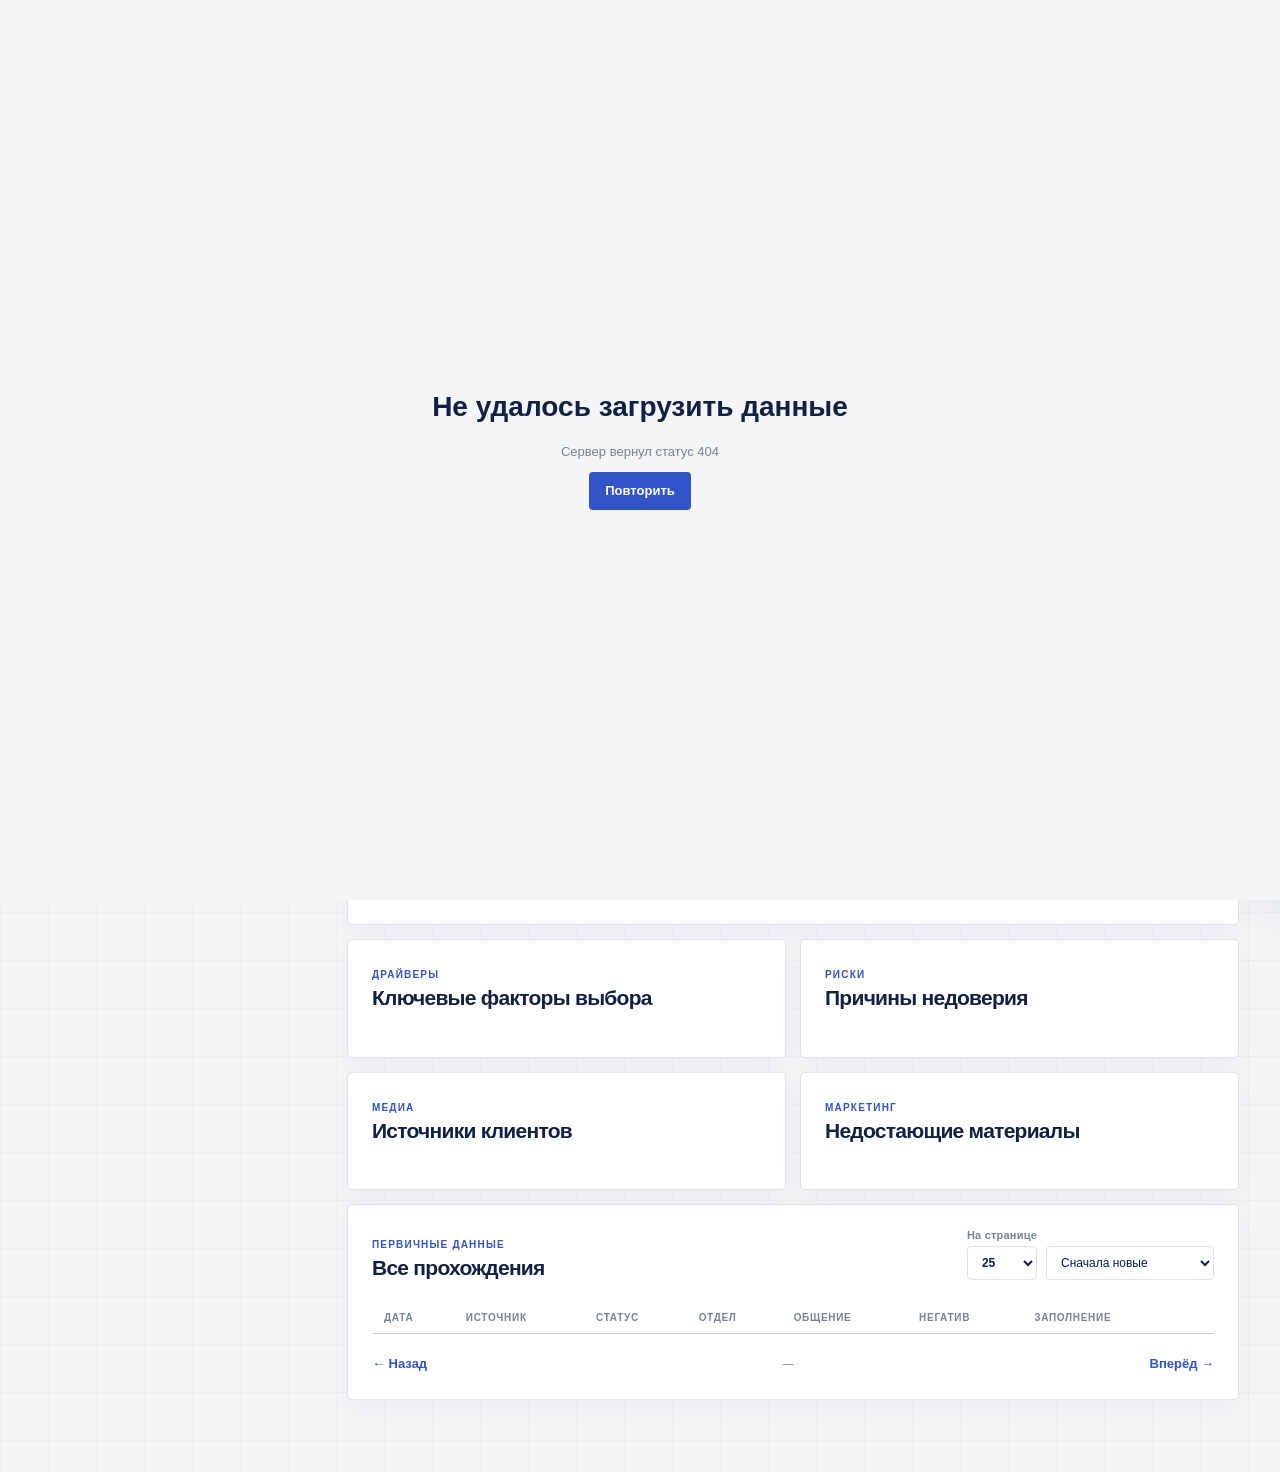
==== public/analytics/index.html @ 12a4a08b "feat: publish production-ready questionnaire" ====
<!doctype html>
<html lang="ru">
  <head>
    <meta charset="utf-8" />
    <meta name="viewport" content="width=device-width, initial-scale=1" />
    <meta name="theme-color" content="#102145" />
    <meta name="robots" content="noindex, nofollow" />
    <title>Аналитика исследования — Скала^р</title>
    <link rel="stylesheet" href="analytics.css?v=1" />
  </head>
  <body>
    <div class="app-shell">
      <header class="topbar">
        <a class="brand" href="../" aria-label="Вернуться к анкете">
          <span class="brand-mark" aria-hidden="true"><i></i><i></i><i></i></span>
          <span><strong>СКАЛА<sup>р</sup></strong><small>аналитика репутации</small></span>
        </a>
        <div class="topbar-actions">
          <span class="freshness" id="freshness">Загрузка данных…</span>
          <button class="button button-quiet mobile-filter-toggle" id="mobile-filter-toggle" type="button">Фильтры</button>
          <button class="button button-quiet" id="copy-view" type="button">Скопировать срез</button>
          <button class="button button-primary" id="export-csv" type="button">Экспорт CSV</button>
        </div>
      </header>

      <div class="workspace">
        <aside class="filters" id="filters" aria-label="Фильтры аналитики">
          <div class="filters-head">
            <div><span class="kicker">Срез данных</span><h2>Фильтры</h2></div>
            <button class="icon-button" id="close-filters" type="button" aria-label="Закрыть фильтры">×</button>
          </div>

          <div class="quick-filters" aria-label="Быстрые фильтры">
            <button class="quick-filter" type="button" data-preset="real">Только реальные</button>
            <button class="quick-filter" type="button" data-preset="completed">Завершённые</button>
            <button class="quick-filter" type="button" data-preset="negative">Есть негатив</button>
            <button class="quick-filter" type="button" data-preset="events">Ходят на мероприятия</button>
          </div>

          <div class="filter-group">
            <label for="filter-source">Источник данных</label>
            <select id="filter-source">
              <option value="all">Все ответы</option>
              <option value="real">Только реальные</option>
              <option value="test">Только тестовые</option>
            </select>
          </div>

          <div class="filter-grid">
            <div class="filter-group">
              <label for="filter-status">Статус</label>
              <select id="filter-status">
                <option value="all">Любой</option>
                <option value="completed">Завершён</option>
                <option value="in_progress">В процессе</option>
                <option value="screened_out">Отсев</option>
              </select>
            </div>
            <div class="filter-group">
              <label for="filter-department">Отдел</label>
              <select id="filter-department"></select>
            </div>
          </div>

          <div class="filter-grid">
            <div class="filter-group">
              <label for="filter-from">Дата от</label>
              <input id="filter-from" type="date" />
            </div>
            <div class="filter-group">
              <label for="filter-to">Дата до</label>
              <input id="filter-to" type="date" />
            </div>
          </div>

          <div class="filter-group">
            <label for="filter-frequency">Частота общения с клиентами</label>
            <select id="filter-frequency"></select>
          </div>

          <div class="filter-group">
            <label for="filter-industry">Отрасль клиента</label>
            <select id="filter-industry"></select>
          </div>

          <div class="filter-grid">
            <div class="filter-group">
              <label for="filter-company-negative">Негатив: компания</label>
              <select id="filter-company-negative"></select>
            </div>
            <div class="filter-group">
              <label for="filter-product-negative">Негатив: продукт</label>
              <select id="filter-product-negative"></select>
            </div>
          </div>

          <div class="filter-group">
            <label for="filter-event">Профмероприятия</label>
            <select id="filter-event"></select>
          </div>

          <div class="filter-group">
            <label for="filter-search">Поиск по всем ответам</label>
            <input id="filter-search" type="search" placeholder="Слово, канал, наблюдение…" autocomplete="off" />
          </div>

          <div class="advanced-head">
            <div><span class="kicker">Конструктор</span><h3>Свои условия</h3></div>
            <select id="rules-mode" aria-label="Логика условий">
              <option value="all">Все условия</option>
              <option value="any">Хотя бы одно</option>
            </select>
          </div>
          <div class="advanced-rules" id="advanced-rules"></div>
          <button class="button button-secondary button-full" id="add-rule" type="button">+ Добавить условие</button>

          <div class="filter-footer">
            <strong id="filtered-count">0 ответов</strong>
            <button class="text-button" id="reset-filters" type="button">Сбросить всё</button>
          </div>
        </aside>

        <main class="dashboard">
          <section class="kpi-grid" aria-label="Ключевые показатели">
            <article class="kpi-card"><span>Ответов в срезе</span><strong id="kpi-total">—</strong><small id="kpi-total-note">из —</small></article>
            <article class="kpi-card"><span>Завершили опрос</span><strong id="kpi-completed">—</strong><small id="kpi-completed-note">— анкет</small></article>
            <article class="kpi-card kpi-accent"><span>Встречали негатив о компании</span><strong id="kpi-company-negative">—</strong><small id="kpi-company-negative-note">среди ответивших</small></article>
            <article class="kpi-card kpi-accent"><span>Встречали негатив о продукте</span><strong id="kpi-product-negative">—</strong><small id="kpi-product-negative-note">среди ответивших</small></article>
          </section>

          <section class="panel-grid panel-grid-wide">
            <article class="panel panel-trend">
              <header class="panel-head"><div><span class="kicker">Динамика</span><h2>Ответы по дням</h2></div><span class="panel-stat" id="trend-period">—</span></header>
              <div class="trend-chart" id="trend-chart"></div>
              <div class="chart-legend"><span><i class="legend-line line-complete"></i>Завершены</span><span><i class="legend-line line-progress"></i>В процессе / отсев</span></div>
            </article>

            <article class="panel">
              <header class="panel-head"><div><span class="kicker">Репутация</span><h2>Частота негатива</h2></div></header>
              <div class="sentiment-chart" id="sentiment-chart"></div>
            </article>
          </section>

          <section class="panel-grid">
            <article class="panel"><header class="panel-head"><div><span class="kicker">Профиль</span><h2>Отделы респондентов</h2></div></header><div class="bar-chart" id="department-chart"></div></article>
            <article class="panel"><header class="panel-head"><div><span class="kicker">Клиенты</span><h2>Отрасли</h2></div></header><div class="bar-chart" id="industry-chart"></div></article>
          </section>

          <section class="panel explorer-panel">
            <header class="panel-head explorer-head">
              <div><span class="kicker">Все вопросы</span><h2>Исследователь результатов</h2></div>
              <div class="explorer-controls">
                <select id="explorer-question" aria-label="Вопрос"></select>
                <select id="explorer-segment" aria-label="Сегментация">
                  <option value="none">Без сегментации</option>
                  <option value="department">По отделу</option>
                  <option value="source">Реальные / тестовые</option>
                  <option value="status">По статусу</option>
                  <option value="companyNegative">По негативу о компании</option>
                </select>
              </div>
            </header>
            <p class="panel-description" id="explorer-description"></p>
            <div class="explorer-chart" id="explorer-chart"></div>
          </section>

          <section class="panel-grid">
            <article class="panel"><header class="panel-head"><div><span class="kicker">Драйверы</span><h2>Ключевые факторы выбора</h2></div></header><div class="bar-chart" id="factor-chart"></div></article>
            <article class="panel"><header class="panel-head"><div><span class="kicker">Риски</span><h2>Причины недоверия</h2></div></header><div class="dual-bars" id="distrust-chart"></div></article>
            <article class="panel"><header class="panel-head"><div><span class="kicker">Медиа</span><h2>Источники клиентов</h2></div></header><div class="bar-chart" id="media-chart"></div></article>
            <article class="panel"><header class="panel-head"><div><span class="kicker">Маркетинг</span><h2>Недостающие материалы</h2></div></header><div class="bar-chart" id="materials-chart"></div></article>
          </section>

          <section class="panel responses-panel">
            <header class="panel-head table-head">
              <div><span class="kicker">Первичные данные</span><h2>Все прохождения</h2></div>
              <div class="table-controls">
                <label>На странице <select id="page-size"><option>10</option><option selected>25</option><option>50</option></select></label>
                <select id="table-sort" aria-label="Сортировка">
                  <option value="updated_desc">Сначала новые</option>
                  <option value="updated_asc">Сначала старые</option>
                  <option value="completion_desc">Сначала заполненные</option>
                </select>
              </div>
            </header>
            <div class="table-scroll">
              <table>
                <thead><tr><th>Дата</th><th>Источник</th><th>Статус</th><th>Отдел</th><th>Общение</th><th>Негатив</th><th>Заполнение</th><th></th></tr></thead>
                <tbody id="responses-body"></tbody>
              </table>
            </div>
            <div class="pagination"><button class="text-button" id="page-prev" type="button">← Назад</button><span id="page-info">—</span><button class="text-button" id="page-next" type="button">Вперёд →</button></div>
          </section>
        </main>
      </div>
    </div>

    <div class="drawer-backdrop" id="drawer-backdrop" hidden></div>
    <aside class="response-drawer" id="response-drawer" aria-label="Ответ респондента" aria-hidden="true">
      <header><div><span class="kicker">Карточка прохождения</span><h2 id="drawer-title">Ответ</h2></div><button class="icon-button" id="close-drawer" type="button" aria-label="Закрыть">×</button></header>
      <div class="drawer-meta" id="drawer-meta"></div>
      <div class="drawer-content" id="drawer-content"></div>
    </aside>

    <div class="toast" id="toast" role="status" aria-live="polite"></div>
    <div class="loading" id="loading"><span class="loading-mark"><i></i><i></i><i></i></span><p>Собираем аналитику…</p></div>
    <div class="error-screen" id="error-screen" hidden><h1>Не удалось загрузить данные</h1><p id="error-message">Обновите страницу и попробуйте снова.</p><button class="button button-primary" id="retry-load" type="button">Повторить</button></div>

    <script src="schema.js?v=1" defer></script>
    <script src="analytics.js?v=1" defer></script>
  </body>
</html>
---- public/analytics/analytics.css ----
:root {
  color-scheme: light;
  --navy: #102145;
  --navy-2: #182d59;
  --blue: #3154c8;
  --blue-soft: #eef2ff;
  --lime: #b8dc3c;
  --cyan: #64d4d2;
  --paper: #ffffff;
  --canvas: #f3f5f7;
  --text: #454f59;
  --muted: #788491;
  --line: #dce2e8;
  --line-dark: #c7d0da;
  --danger: #c43b4b;
  --warning: #db8a28;
  --success: #2b8c68;
  --shadow: 0 16px 42px rgba(16, 33, 69, 0.08);
  --ease: cubic-bezier(0.22, 1, 0.36, 1);
}

* { box-sizing: border-box; }
[hidden] { display: none !important; }

html { min-width: 320px; background: var(--canvas); }

body {
  min-height: 100vh;
  margin: 0;
  color: var(--text);
  font-family: "TT Hoves", "Segoe UI", Arial, sans-serif;
  background:
    linear-gradient(rgba(16, 33, 69, 0.028) 1px, transparent 1px),
    linear-gradient(90deg, rgba(16, 33, 69, 0.028) 1px, transparent 1px),
    var(--canvas);
  background-size: 48px 48px;
}

button, input, select { font: inherit; }
button, select { cursor: pointer; }
button:focus-visible, input:focus-visible, select:focus-visible { outline: 3px solid rgba(49, 84, 200, 0.22); outline-offset: 2px; }

.app-shell { min-height: 100vh; }

.topbar {
  position: sticky;
  z-index: 30;
  top: 0;
  display: flex;
  min-height: 72px;
  align-items: center;
  justify-content: space-between;
  gap: 24px;
  padding: 12px clamp(18px, 3vw, 44px);
  border-bottom: 1px solid var(--line);
  background: rgba(255, 255, 255, 0.94);
  backdrop-filter: blur(18px);
}

.brand { display: flex; align-items: center; gap: 12px; color: var(--navy); text-decoration: none; }
.brand > span:last-child { display: grid; gap: 2px; }
.brand strong { font-size: 15px; font-weight: 800; letter-spacing: 0.1em; }
.brand sup { color: var(--blue); font-size: 8px; }
.brand small { color: var(--muted); font-size: 11px; letter-spacing: 0.025em; }
.brand-mark { display: flex; width: 38px; height: 38px; align-items: end; justify-content: center; gap: 3px; padding: 8px; border-radius: 12px; background: var(--navy); }
.brand-mark i { display: block; width: 5px; border-radius: 3px; background: var(--lime); }
.brand-mark i:nth-child(1) { height: 11px; background: var(--cyan); }
.brand-mark i:nth-child(2) { height: 18px; }
.brand-mark i:nth-child(3) { height: 24px; background: #fff; }

.topbar-actions { display: flex; align-items: center; gap: 8px; }
.freshness { margin-right: 10px; color: var(--muted); font-size: 12px; }

.button {
  min-height: 38px;
  padding: 0 15px;
  border: 1px solid transparent;
  border-radius: 4px;
  color: var(--navy);
  font-size: 13px;
  font-weight: 650;
  background: transparent;
  transition: border-color 160ms ease, background 160ms ease, color 160ms ease, box-shadow 160ms ease;
}
.button-primary { color: #fff; background: var(--blue); }
.button-primary:hover { background: #2848ae; box-shadow: 0 8px 18px rgba(49, 84, 200, 0.2); }
.button-quiet { border-color: var(--line); background: #fff; }
.button-quiet:hover, .button-secondary:hover { border-color: var(--navy); }
.button-secondary { border-color: var(--line-dark); background: var(--paper); }
.button-full { width: 100%; }
.text-button { padding: 4px 0; border: 0; color: var(--blue); font-size: 13px; font-weight: 650; background: none; }
.text-button:disabled { color: #aeb7c0; cursor: default; }
.icon-button { display: grid; width: 34px; height: 34px; padding: 0; place-items: center; border: 1px solid var(--line); border-radius: 50%; color: var(--navy); font-size: 22px; line-height: 1; background: #fff; }
.mobile-filter-toggle, #close-filters { display: none; }

.workspace { display: grid; grid-template-columns: 306px minmax(0, 1fr); align-items: start; }

.filters {
  position: sticky;
  z-index: 20;
  top: 72px;
  height: calc(100vh - 72px);
  padding: 26px 22px 30px;
  overflow-y: auto;
  border-right: 1px solid var(--line);
  background: rgba(255, 255, 255, 0.97);
}

.filters-head, .advanced-head, .panel-head, .hero, .filter-footer, .pagination { display: flex; align-items: center; justify-content: space-between; gap: 16px; }
.filters-head { margin-bottom: 18px; }
.filters h2, .filters h3 { margin: 2px 0 0; color: var(--navy); font-weight: 550; letter-spacing: -0.03em; }
.filters h2 { font-size: 25px; }
.filters h3 { font-size: 18px; }
.kicker { color: var(--blue); font-size: 10px; font-weight: 750; letter-spacing: 0.12em; text-transform: uppercase; }

.quick-filters { display: flex; flex-wrap: wrap; gap: 6px; margin-bottom: 22px; }
.quick-filter { padding: 7px 9px; border: 1px solid var(--line); border-radius: 99px; color: var(--navy); font-size: 11px; font-weight: 600; background: #fff; }
.quick-filter:hover, .quick-filter.is-active { border-color: var(--blue); color: var(--blue); background: var(--blue-soft); }

.filter-group { display: grid; gap: 6px; margin-bottom: 13px; }
.filter-group label, .table-controls label { color: var(--muted); font-size: 11px; font-weight: 650; letter-spacing: 0.02em; }
.filter-group input, .filter-group select, .advanced-head select, .rule select, .rule input, .table-controls select, .explorer-controls select {
  width: 100%;
  min-height: 39px;
  padding: 0 10px;
  border: 1px solid var(--line);
  border-radius: 4px;
  outline: 0;
  color: var(--navy);
  font-size: 12px;
  background: #fff;
  transition: border-color 150ms ease, box-shadow 150ms ease;
}
.filter-group input:hover, .filter-group select:hover, .rule select:hover, .rule input:hover { border-color: var(--line-dark); }
.filter-group input:focus, .filter-group select:focus, .rule select:focus, .rule input:focus { border-color: var(--blue); box-shadow: 0 0 0 3px rgba(49, 84, 200, 0.1); }
.filter-grid { display: grid; grid-template-columns: 1fr 1fr; gap: 9px; }

.advanced-head { margin: 23px 0 11px; padding-top: 20px; border-top: 1px solid var(--line); }
.advanced-head select { width: auto; min-width: 112px; min-height: 32px; padding-right: 8px; }
.advanced-rules { display: grid; gap: 9px; margin-bottom: 10px; }
.rule { position: relative; display: grid; gap: 6px; padding: 10px; border: 1px solid var(--line); border-radius: 4px; background: #f8fafb; }
.rule-remove { position: absolute; top: 5px; right: 6px; width: 24px; height: 24px; padding: 0; border: 0; color: var(--muted); font-size: 17px; background: none; }
.rule select, .rule input { min-height: 34px; padding-right: 28px; font-size: 11px; }
.filter-footer { margin-top: 22px; padding-top: 17px; border-top: 1px solid var(--line); }
.filter-footer strong { color: var(--navy); font-size: 13px; }

.dashboard { min-width: 0; padding: 46px clamp(20px, 3.2vw, 52px) 72px; }
.hero { align-items: flex-end; margin-bottom: 30px; }
.hero h1 { max-width: 720px; margin: 6px 0 10px; color: var(--navy); font-size: clamp(34px, 4.5vw, 58px); font-weight: 500; line-height: 1.02; letter-spacing: -0.055em; }
.hero p { max-width: 700px; margin: 0; color: var(--muted); font-size: 15px; line-height: 1.55; }
.source-legend, .chart-legend { display: flex; align-items: center; gap: 16px; color: var(--muted); font-size: 11px; white-space: nowrap; }
.source-legend span, .chart-legend span { display: flex; align-items: center; gap: 7px; }
.dot { width: 9px; height: 9px; border-radius: 50%; }
.dot-real { background: var(--navy); }
.dot-test { background: var(--lime); }

.kpi-grid { display: grid; grid-template-columns: repeat(4, minmax(0, 1fr)); gap: 12px; margin-bottom: 14px; }
.kpi-card { position: relative; min-height: 145px; padding: 22px; overflow: hidden; border: 1px solid var(--line); border-radius: 5px; background: var(--paper); box-shadow: 0 8px 28px rgba(16, 33, 69, 0.04); }
.kpi-card::after { position: absolute; top: 0; right: 0; width: 48px; height: 4px; content: ""; background: var(--lime); }
.kpi-card.kpi-accent::after { background: var(--blue); }
.kpi-card span { display: block; min-height: 34px; color: var(--muted); font-size: 12px; line-height: 1.35; }
.kpi-card strong { display: block; margin: 10px 0 4px; color: var(--navy); font-size: 37px; font-weight: 520; line-height: 1; letter-spacing: -0.05em; }
.kpi-card small { color: var(--muted); font-size: 11px; }

.panel-grid { display: grid; grid-template-columns: repeat(2, minmax(0, 1fr)); gap: 14px; margin-top: 14px; }
.panel-grid-wide { grid-template-columns: minmax(0, 1.35fr) minmax(360px, 0.65fr); }
.panel { min-width: 0; padding: 24px; border: 1px solid var(--line); border-radius: 5px; background: rgba(255, 255, 255, 0.98); box-shadow: 0 8px 28px rgba(16, 33, 69, 0.04); }
.panel-head { align-items: flex-start; margin-bottom: 22px; }
.panel-head h2 { margin: 4px 0 0; color: var(--navy); font-size: 21px; font-weight: 550; line-height: 1.15; letter-spacing: -0.035em; }
.panel-stat { color: var(--muted); font-size: 11px; }
.panel-description { margin: -10px 0 20px; color: var(--muted); font-size: 12px; line-height: 1.5; }

.bar-chart, .dual-bars, .sentiment-chart { display: grid; gap: 14px; }
.bar-row { display: grid; gap: 6px; }
.bar-meta { display: flex; justify-content: space-between; gap: 16px; color: var(--navy); font-size: 12px; line-height: 1.25; }
.bar-meta span:first-child { overflow: hidden; text-overflow: ellipsis; }
.bar-meta strong { flex: 0 0 auto; font-size: 11px; }
.bar-track { height: 7px; overflow: hidden; border-radius: 99px; background: #e9edf1; }
.bar-fill { width: calc(var(--value, 0) * 1%); height: 100%; border-radius: inherit; background: var(--blue); transition: width 420ms var(--ease); }
.bar-row:nth-child(3n + 2) .bar-fill { background: var(--navy); }
.bar-row:nth-child(3n + 3) .bar-fill { background: #79babc; }
.bar-empty { padding: 32px 0; color: var(--muted); font-size: 13px; text-align: center; }

.trend-chart { display: grid; min-height: 230px; grid-template-columns: repeat(var(--columns, 1), minmax(8px, 1fr)); align-items: end; gap: 4px; padding-top: 12px; border-bottom: 1px solid var(--line); }
.trend-column { position: relative; display: flex; height: 210px; align-items: end; justify-content: center; gap: 2px; }
.trend-column::after { position: absolute; right: 0; bottom: 0; left: 0; height: 1px; content: ""; background: rgba(16, 33, 69, 0.035); }
.trend-bar { width: min(9px, 42%); min-height: 2px; border-radius: 3px 3px 0 0; transition: height 450ms var(--ease); }
.trend-bar-complete { height: calc(var(--value, 0) * 1%); background: var(--blue); }
.trend-bar-progress { height: calc(var(--value, 0) * 1%); background: var(--lime); }
.trend-label { position: absolute; bottom: -20px; left: 50%; color: var(--muted); font-size: 9px; transform: translateX(-50%); white-space: nowrap; }
.chart-legend { margin-top: 30px; }
.legend-line { width: 16px; height: 4px; border-radius: 4px; }
.line-complete { background: var(--blue); }
.line-progress { background: var(--lime); }

.sentiment-block { display: grid; gap: 9px; }
.sentiment-block + .sentiment-block { margin-top: 8px; padding-top: 16px; border-top: 1px solid var(--line); }
.sentiment-title { display: flex; justify-content: space-between; color: var(--navy); font-size: 12px; font-weight: 650; }
.sentiment-stack { display: flex; height: 16px; overflow: hidden; border-radius: 3px; background: #edf0f3; }
.sentiment-segment { width: calc(var(--value, 0) * 1%); min-width: 0; transition: width 420ms var(--ease); }
.sentiment-segment:nth-child(1) { background: #b82e47; }
.sentiment-segment:nth-child(2) { background: #df7047; }
.sentiment-segment:nth-child(3) { background: #e9b84c; }
.sentiment-segment:nth-child(4) { background: #6fae8d; }
.sentiment-key { display: grid; grid-template-columns: 1fr 1fr; gap: 5px 10px; color: var(--muted); font-size: 10px; }
.sentiment-key span { display: flex; align-items: center; gap: 5px; }
.sentiment-key i { width: 7px; height: 7px; border-radius: 2px; }
.segment-color-1 { background: #3154c8; }
.segment-color-2 { background: #64d4d2; }
.segment-color-3 { background: #b8dc3c; }
.segment-color-4 { background: #8695ba; }
.segment-color-5 { background: #d8a253; }
.segment-color-6 { background: #c36c86; }

.explorer-panel, .responses-panel { margin-top: 14px; }
.explorer-head { align-items: end; }
.explorer-controls { display: flex; width: min(620px, 62%); gap: 8px; }
.explorer-controls select:first-child { flex: 1.4; }
.explorer-controls select:last-child { flex: 0.8; }
.explorer-chart { display: grid; gap: 14px; }
.explorer-row { display: grid; grid-template-columns: minmax(180px, 0.8fr) minmax(280px, 1.8fr) 64px; align-items: center; gap: 15px; }
.explorer-label { color: var(--navy); font-size: 12px; line-height: 1.3; }
.explorer-value { color: var(--navy); font-size: 11px; font-weight: 700; text-align: right; }
.segment-list { display: flex; height: 12px; overflow: hidden; border-radius: 2px; background: #edf0f3; }
.segment-fill { width: calc(var(--value, 0) * 1%); min-width: 0; background: var(--blue); }
.segment-fill:nth-child(2) { background: var(--cyan); }
.segment-fill:nth-child(3) { background: var(--lime); }
.segment-fill:nth-child(4) { background: #8695ba; }
.segment-fill:nth-child(5) { background: #d8a253; }
.segment-legend { display: flex; flex-wrap: wrap; gap: 6px 12px; margin-bottom: 10px; color: var(--muted); font-size: 10px; }
.segment-legend span { display: flex; align-items: center; gap: 5px; }
.segment-legend i { width: 8px; height: 8px; border-radius: 2px; }
.text-insights { display: grid; grid-template-columns: repeat(2, minmax(0, 1fr)); gap: 10px; }
.text-insight { padding: 13px; border-left: 3px solid var(--blue); color: var(--text); font-size: 12px; line-height: 1.5; background: #f7f9fb; }

.dual-group { display: grid; gap: 7px; }
.dual-group + .dual-group { margin-top: 12px; padding-top: 12px; border-top: 1px solid var(--line); }
.dual-title { color: var(--muted); font-size: 10px; font-weight: 750; letter-spacing: 0.08em; text-transform: uppercase; }

.table-head { align-items: end; }
.table-controls { display: flex; align-items: end; gap: 9px; }
.table-controls label { display: grid; gap: 5px; }
.table-controls select { width: auto; min-height: 34px; }
.table-scroll { overflow-x: auto; }
table { width: 100%; border-collapse: collapse; }
th { padding: 10px 12px; border-bottom: 1px solid var(--line-dark); color: var(--muted); font-size: 10px; font-weight: 750; letter-spacing: 0.07em; text-align: left; text-transform: uppercase; white-space: nowrap; }
td { padding: 13px 12px; border-bottom: 1px solid var(--line); color: var(--text); font-size: 12px; vertical-align: middle; }
tbody tr { transition: background 150ms ease; }
tbody tr:hover { background: #f8fafc; }
.status-pill, .source-pill { display: inline-flex; align-items: center; min-height: 24px; padding: 0 8px; border-radius: 99px; font-size: 10px; font-weight: 700; white-space: nowrap; }
.status-completed { color: #176b4e; background: #e6f5ee; }
.status-in_progress { color: #8a5b11; background: #fff3d8; }
.status-screened_out { color: #68737d; background: #edf0f2; }
.source-real { color: #fff; background: var(--navy); }
.source-test { color: #435319; background: #eaf5c7; }
.completion { display: flex; min-width: 90px; align-items: center; gap: 7px; }
.completion-track { width: 48px; height: 5px; overflow: hidden; border-radius: 99px; background: #e7ebef; }
.completion-fill { width: calc(var(--value, 0) * 1%); height: 100%; background: var(--blue); }
.row-open { padding: 6px 9px; border: 1px solid var(--line); border-radius: 3px; color: var(--blue); font-size: 11px; font-weight: 650; background: #fff; }
.pagination { padding-top: 18px; }
.pagination span { color: var(--muted); font-size: 11px; }

.drawer-backdrop { position: fixed; z-index: 80; inset: 0; background: rgba(16, 33, 69, 0.28); backdrop-filter: blur(2px); }
.response-drawer { position: fixed; z-index: 90; top: 0; right: 0; width: min(620px, 94vw); height: 100vh; padding: 28px; overflow-y: auto; background: #fff; box-shadow: -20px 0 50px rgba(16, 33, 69, 0.16); transform: translateX(102%); transition: transform 320ms var(--ease); }
.response-drawer.is-open { transform: translateX(0); }
.response-drawer > header { display: flex; align-items: flex-start; justify-content: space-between; gap: 20px; padding-bottom: 20px; border-bottom: 1px solid var(--line); }
.response-drawer h2 { margin: 5px 0 0; color: var(--navy); font-size: 27px; font-weight: 550; letter-spacing: -0.04em; }
.drawer-meta { display: flex; flex-wrap: wrap; gap: 8px; padding: 18px 0; }
.drawer-content { display: grid; gap: 7px; }
.answer-row { display: grid; grid-template-columns: 190px 1fr; gap: 16px; padding: 13px 0; border-bottom: 1px solid var(--line); }
.answer-question { color: var(--muted); font-size: 11px; line-height: 1.4; }
.answer-value { color: var(--navy); font-size: 12px; font-weight: 600; line-height: 1.5; white-space: pre-wrap; overflow-wrap: anywhere; }

.toast { position: fixed; z-index: 120; right: 24px; bottom: 24px; max-width: 360px; padding: 12px 16px; color: #fff; font-size: 12px; background: var(--navy); box-shadow: var(--shadow); opacity: 0; pointer-events: none; transform: translateY(10px); transition: opacity 180ms ease, transform 180ms ease; }
.toast.is-visible { opacity: 1; transform: translateY(0); }
.loading, .error-screen { position: fixed; z-index: 140; inset: 0; display: grid; place-content: center; justify-items: center; background: var(--canvas); }
.loading p, .error-screen p { color: var(--muted); font-size: 13px; }
.loading-mark { display: flex; width: 54px; height: 54px; align-items: end; justify-content: center; gap: 4px; padding: 12px; border-radius: 16px; background: var(--navy); }
.loading-mark i { width: 6px; border-radius: 4px; background: var(--lime); animation: loading-bars 900ms ease-in-out infinite alternate; }
.loading-mark i:nth-child(1) { height: 14px; background: var(--cyan); }
.loading-mark i:nth-child(2) { height: 24px; animation-delay: 120ms; }
.loading-mark i:nth-child(3) { height: 31px; background: #fff; animation-delay: 240ms; }
.error-screen h1 { margin: 0 0 8px; color: var(--navy); font-size: 28px; }
@keyframes loading-bars { to { transform: scaleY(0.62); } }

@media (max-width: 1180px) {
  .kpi-grid { grid-template-columns: repeat(2, minmax(0, 1fr)); }
  .panel-grid-wide { grid-template-columns: 1fr; }
  .freshness { display: none; }
}

@media (max-width: 900px) {
  .workspace { display: block; }
  .filters { position: fixed; z-index: 70; top: 0; left: 0; width: min(360px, 92vw); height: 100vh; border-right: 0; box-shadow: 24px 0 48px rgba(16, 33, 69, 0.18); transform: translateX(-104%); transition: transform 300ms var(--ease); }
  .filters.is-open { transform: translateX(0); }
  .mobile-filter-toggle, #close-filters { display: grid; }
  .dashboard { padding-top: 32px; }
  .panel-grid { grid-template-columns: 1fr; }
  .topbar { min-height: 64px; }
  .topbar-actions .button-quiet:not(.mobile-filter-toggle) { display: none; }
  .hero { align-items: flex-start; flex-direction: column; }
  .explorer-head, .table-head { align-items: flex-start; flex-direction: column; }
  .explorer-controls { width: 100%; }
}

@media (max-width: 620px) {
  .topbar { padding: 10px 14px; }
  .brand small { display: none; }
  .button { padding: 0 10px; }
  .dashboard { padding: 24px 14px 54px; }
  .hero h1 { font-size: 36px; }
  .source-legend { white-space: normal; }
  .kpi-grid { grid-template-columns: 1fr; }
  .kpi-card { min-height: 122px; }
  .panel { padding: 18px; }
  .explorer-controls { flex-direction: column; }
  .explorer-row { grid-template-columns: 1fr 52px; gap: 7px 10px; }
  .explorer-row .segment-list { grid-column: 1 / -1; grid-row: 2; }
  .text-insights { grid-template-columns: 1fr; }
  .table-controls { width: 100%; align-items: stretch; flex-direction: column; }
  .answer-row { grid-template-columns: 1fr; gap: 5px; }
  .response-drawer { padding: 20px; }
}

@media (prefers-reduced-motion: reduce) {
  *, *::before, *::after { scroll-behavior: auto !important; animation-duration: 0.01ms !important; animation-iteration-count: 1 !important; transition-duration: 0.01ms !important; }
}
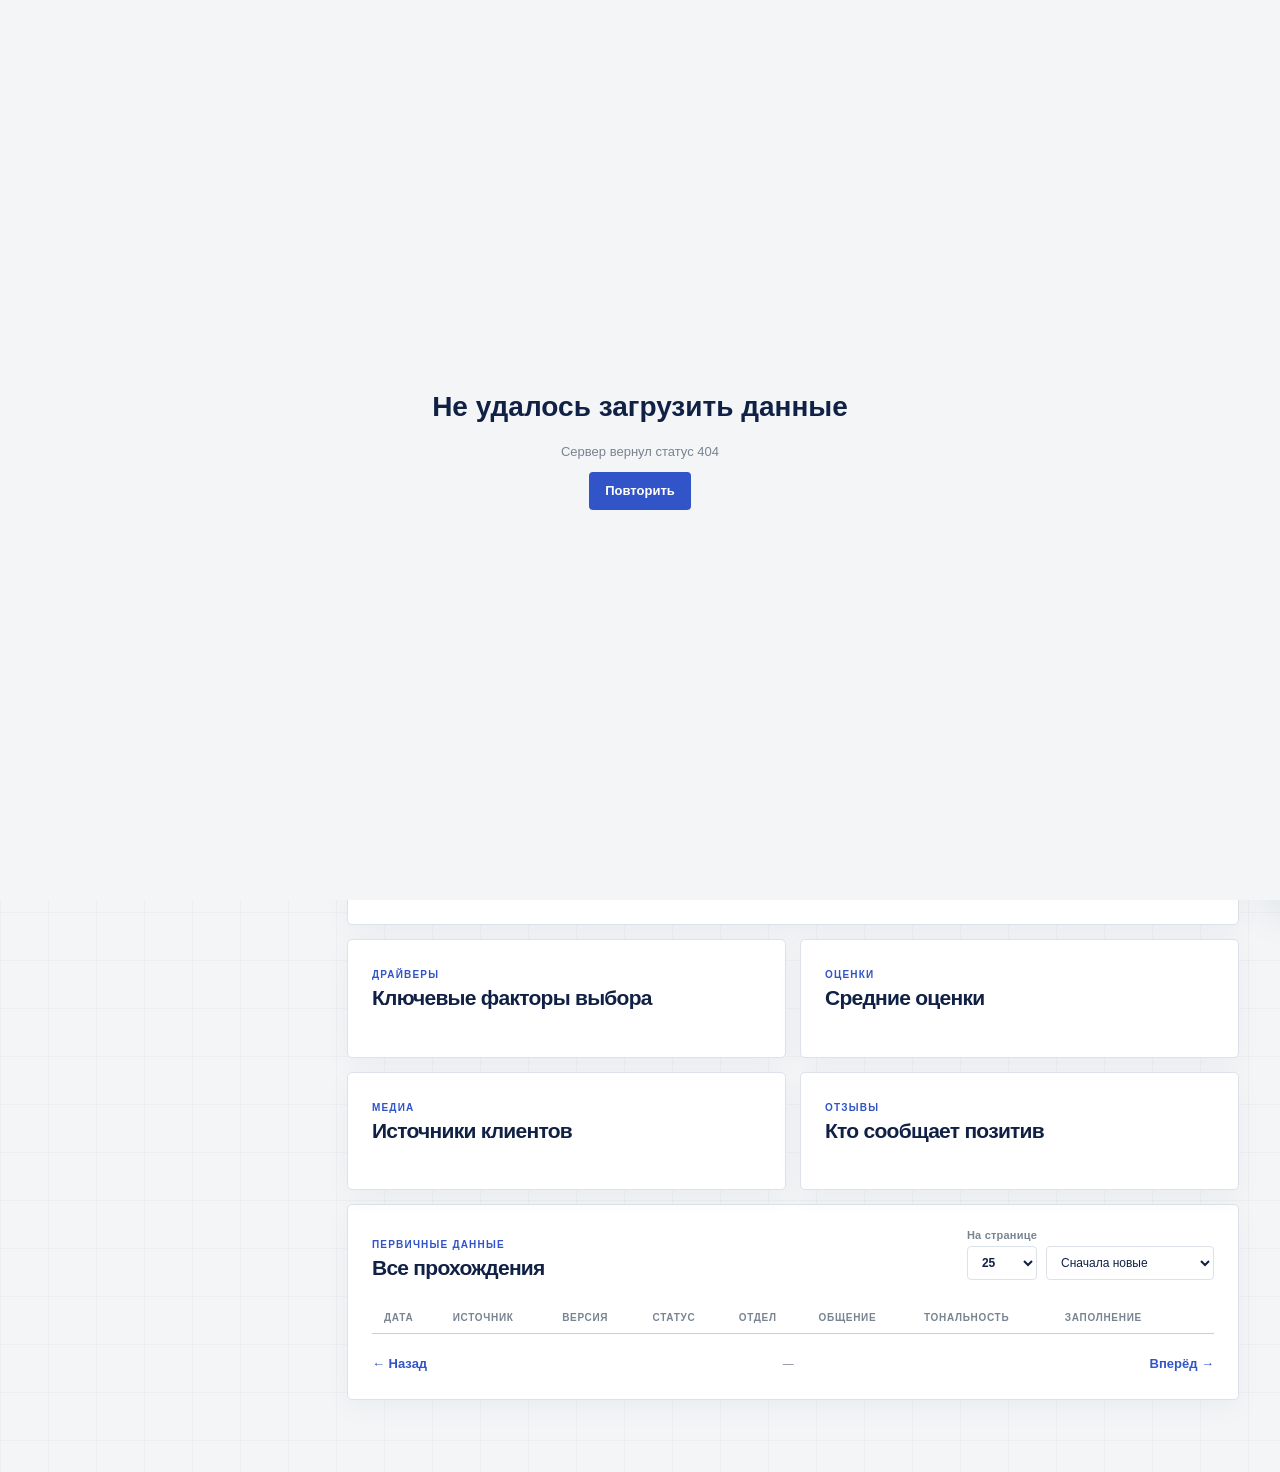
==== commit c83e66d2: "feat: update questionnaire and analytics schema" ====
--- a/public/analytics/index.html
+++ b/public/analytics/index.html
@@ -5,15 +5,16 @@
     <meta name="viewport" content="width=device-width, initial-scale=1" />
     <meta name="theme-color" content="#102145" />
     <meta name="robots" content="noindex, nofollow" />
-    <title>Аналитика исследования — Скала^р</title>
-    <link rel="stylesheet" href="analytics.css?v=1" />
+    <title>Аналитика исследования нашей компании</title>
+    <link rel="icon" href="../assets/rubytech-mark.svg" type="image/svg+xml" />
+    <link rel="stylesheet" href="analytics.css?v=3" />
   </head>
   <body>
     <div class="app-shell">
       <header class="topbar">
         <a class="brand" href="../" aria-label="Вернуться к анкете">
-          <span class="brand-mark" aria-hidden="true"><i></i><i></i><i></i></span>
-          <span><strong>СКАЛА<sup>р</sup></strong><small>аналитика репутации</small></span>
+          <img src="../assets/rubytech-logo.svg" alt="Rubytech" width="147" height="36" />
+          <span><small>аналитика репутации</small></span>
         </a>
         <div class="topbar-actions">
           <span class="freshness" id="freshness">Загрузка данных…</span>
@@ -33,8 +34,21 @@
           <div class="quick-filters" aria-label="Быстрые фильтры">
             <button class="quick-filter" type="button" data-preset="real">Только реальные</button>
             <button class="quick-filter" type="button" data-preset="completed">Завершённые</button>
-            <button class="quick-filter" type="button" data-preset="negative">Есть негатив</button>
-            <button class="quick-filter" type="button" data-preset="events">Ходят на мероприятия</button>
+            <button class="quick-filter" type="button" data-preset="negative">Негативный баланс</button>
+            <button class="quick-filter" type="button" data-preset="events">Есть мероприятия</button>
+          </div>
+
+          <div class="filter-group">
+            <label for="filter-version">Версия анкеты</label>
+            <select id="filter-version">
+              <option value="2" selected>Текущая версия</option>
+              <option value="1">Предыдущая версия</option>
+            </select>
+          </div>
+
+          <div class="filter-group" id="brand-filter-group">
+            <label for="filter-brand">Основной бренд</label>
+            <select id="filter-brand"></select>
           </div>
 
           <div class="filter-group">
@@ -85,17 +99,17 @@
 
           <div class="filter-grid">
             <div class="filter-group">
-              <label for="filter-company-negative">Негатив: компания</label>
+              <label for="filter-company-negative">Тональность: компания</label>
               <select id="filter-company-negative"></select>
             </div>
             <div class="filter-group">
-              <label for="filter-product-negative">Негатив: продукт</label>
+              <label for="filter-product-negative">Тональность: продукт</label>
               <select id="filter-product-negative"></select>
             </div>
           </div>
 
           <div class="filter-group">
-            <label for="filter-event">Профмероприятия</label>
+            <label for="filter-event">Формат мероприятий</label>
             <select id="filter-event"></select>
           </div>
 
@@ -124,8 +138,8 @@
           <section class="kpi-grid" aria-label="Ключевые показатели">
             <article class="kpi-card"><span>Ответов в срезе</span><strong id="kpi-total">—</strong><small id="kpi-total-note">из —</small></article>
             <article class="kpi-card"><span>Завершили опрос</span><strong id="kpi-completed">—</strong><small id="kpi-completed-note">— анкет</small></article>
-            <article class="kpi-card kpi-accent"><span>Встречали негатив о компании</span><strong id="kpi-company-negative">—</strong><small id="kpi-company-negative-note">среди ответивших</small></article>
-            <article class="kpi-card kpi-accent"><span>Встречали негатив о продукте</span><strong id="kpi-product-negative">—</strong><small id="kpi-product-negative-note">среди ответивших</small></article>
+            <article class="kpi-card kpi-accent"><span id="kpi-company-label">Негативный баланс: группа</span><strong id="kpi-company-negative">—</strong><small id="kpi-company-negative-note">среди ответивших</small></article>
+            <article class="kpi-card kpi-accent"><span id="kpi-product-label">Негативный баланс: продукт</span><strong id="kpi-product-negative">—</strong><small id="kpi-product-negative-note">среди ответивших</small></article>
           </section>
 
           <section class="panel-grid panel-grid-wide">
@@ -136,7 +150,7 @@
             </article>
 
             <article class="panel">
-              <header class="panel-head"><div><span class="kicker">Репутация</span><h2>Частота негатива</h2></div></header>
+              <header class="panel-head"><div><span class="kicker">Репутация</span><h2 id="sentiment-title">Баланс отзывов</h2></div></header>
               <div class="sentiment-chart" id="sentiment-chart"></div>
             </article>
           </section>
@@ -166,9 +180,9 @@
 
           <section class="panel-grid">
             <article class="panel"><header class="panel-head"><div><span class="kicker">Драйверы</span><h2>Ключевые факторы выбора</h2></div></header><div class="bar-chart" id="factor-chart"></div></article>
-            <article class="panel"><header class="panel-head"><div><span class="kicker">Риски</span><h2>Причины недоверия</h2></div></header><div class="dual-bars" id="distrust-chart"></div></article>
-            <article class="panel"><header class="panel-head"><div><span class="kicker">Медиа</span><h2>Источники клиентов</h2></div></header><div class="bar-chart" id="media-chart"></div></article>
-            <article class="panel"><header class="panel-head"><div><span class="kicker">Маркетинг</span><h2>Недостающие материалы</h2></div></header><div class="bar-chart" id="materials-chart"></div></article>
+            <article class="panel"><header class="panel-head"><div><span class="kicker" id="risk-kicker">Оценки</span><h2 id="risk-title">Средние оценки</h2></div></header><div class="dual-bars" id="distrust-chart"></div></article>
+            <article class="panel"><header class="panel-head"><div><span class="kicker">Медиа</span><h2 id="media-title">Источники клиентов</h2></div></header><div class="bar-chart" id="media-chart"></div></article>
+            <article class="panel"><header class="panel-head"><div><span class="kicker" id="materials-kicker">Отзывы</span><h2 id="materials-title">Кто сообщает позитив</h2></div></header><div class="bar-chart" id="materials-chart"></div></article>
           </section>
 
           <section class="panel responses-panel">
@@ -185,7 +199,7 @@
             </header>
             <div class="table-scroll">
               <table>
-                <thead><tr><th>Дата</th><th>Источник</th><th>Статус</th><th>Отдел</th><th>Общение</th><th>Негатив</th><th>Заполнение</th><th></th></tr></thead>
+                <thead><tr><th>Дата</th><th>Источник</th><th>Версия</th><th>Статус</th><th>Отдел</th><th>Общение</th><th>Тональность</th><th>Заполнение</th><th></th></tr></thead>
                 <tbody id="responses-body"></tbody>
               </table>
             </div>
@@ -206,7 +220,7 @@
     <div class="loading" id="loading"><span class="loading-mark"><i></i><i></i><i></i></span><p>Собираем аналитику…</p></div>
     <div class="error-screen" id="error-screen" hidden><h1>Не удалось загрузить данные</h1><p id="error-message">Обновите страницу и попробуйте снова.</p><button class="button button-primary" id="retry-load" type="button">Повторить</button></div>
 
-    <script src="schema.js?v=1" defer></script>
-    <script src="analytics.js?v=1" defer></script>
+    <script src="schema.js?v=3" defer></script>
+    <script src="analytics.js?v=3" defer></script>
   </body>
 </html>
--- a/public/analytics/analytics.css
+++ b/public/analytics/analytics.css
@@ -59,14 +59,8 @@
 
 .brand { display: flex; align-items: center; gap: 12px; color: var(--navy); text-decoration: none; }
 .brand > span:last-child { display: grid; gap: 2px; }
-.brand strong { font-size: 15px; font-weight: 800; letter-spacing: 0.1em; }
-.brand sup { color: var(--blue); font-size: 8px; }
+.brand img { display: block; width: 147px; height: 36px; }
 .brand small { color: var(--muted); font-size: 11px; letter-spacing: 0.025em; }
-.brand-mark { display: flex; width: 38px; height: 38px; align-items: end; justify-content: center; gap: 3px; padding: 8px; border-radius: 12px; background: var(--navy); }
-.brand-mark i { display: block; width: 5px; border-radius: 3px; background: var(--lime); }
-.brand-mark i:nth-child(1) { height: 11px; background: var(--cyan); }
-.brand-mark i:nth-child(2) { height: 18px; }
-.brand-mark i:nth-child(3) { height: 24px; background: #fff; }
 
 .topbar-actions { display: flex; align-items: center; gap: 8px; }
 .freshness { margin-right: 10px; color: var(--muted); font-size: 12px; }
@@ -305,6 +299,7 @@
 
 @media (max-width: 620px) {
   .topbar { padding: 10px 14px; }
+  .brand img { width: 124px; height: auto; }
   .brand small { display: none; }
   .button { padding: 0 10px; }
   .dashboard { padding: 24px 14px 54px; }
